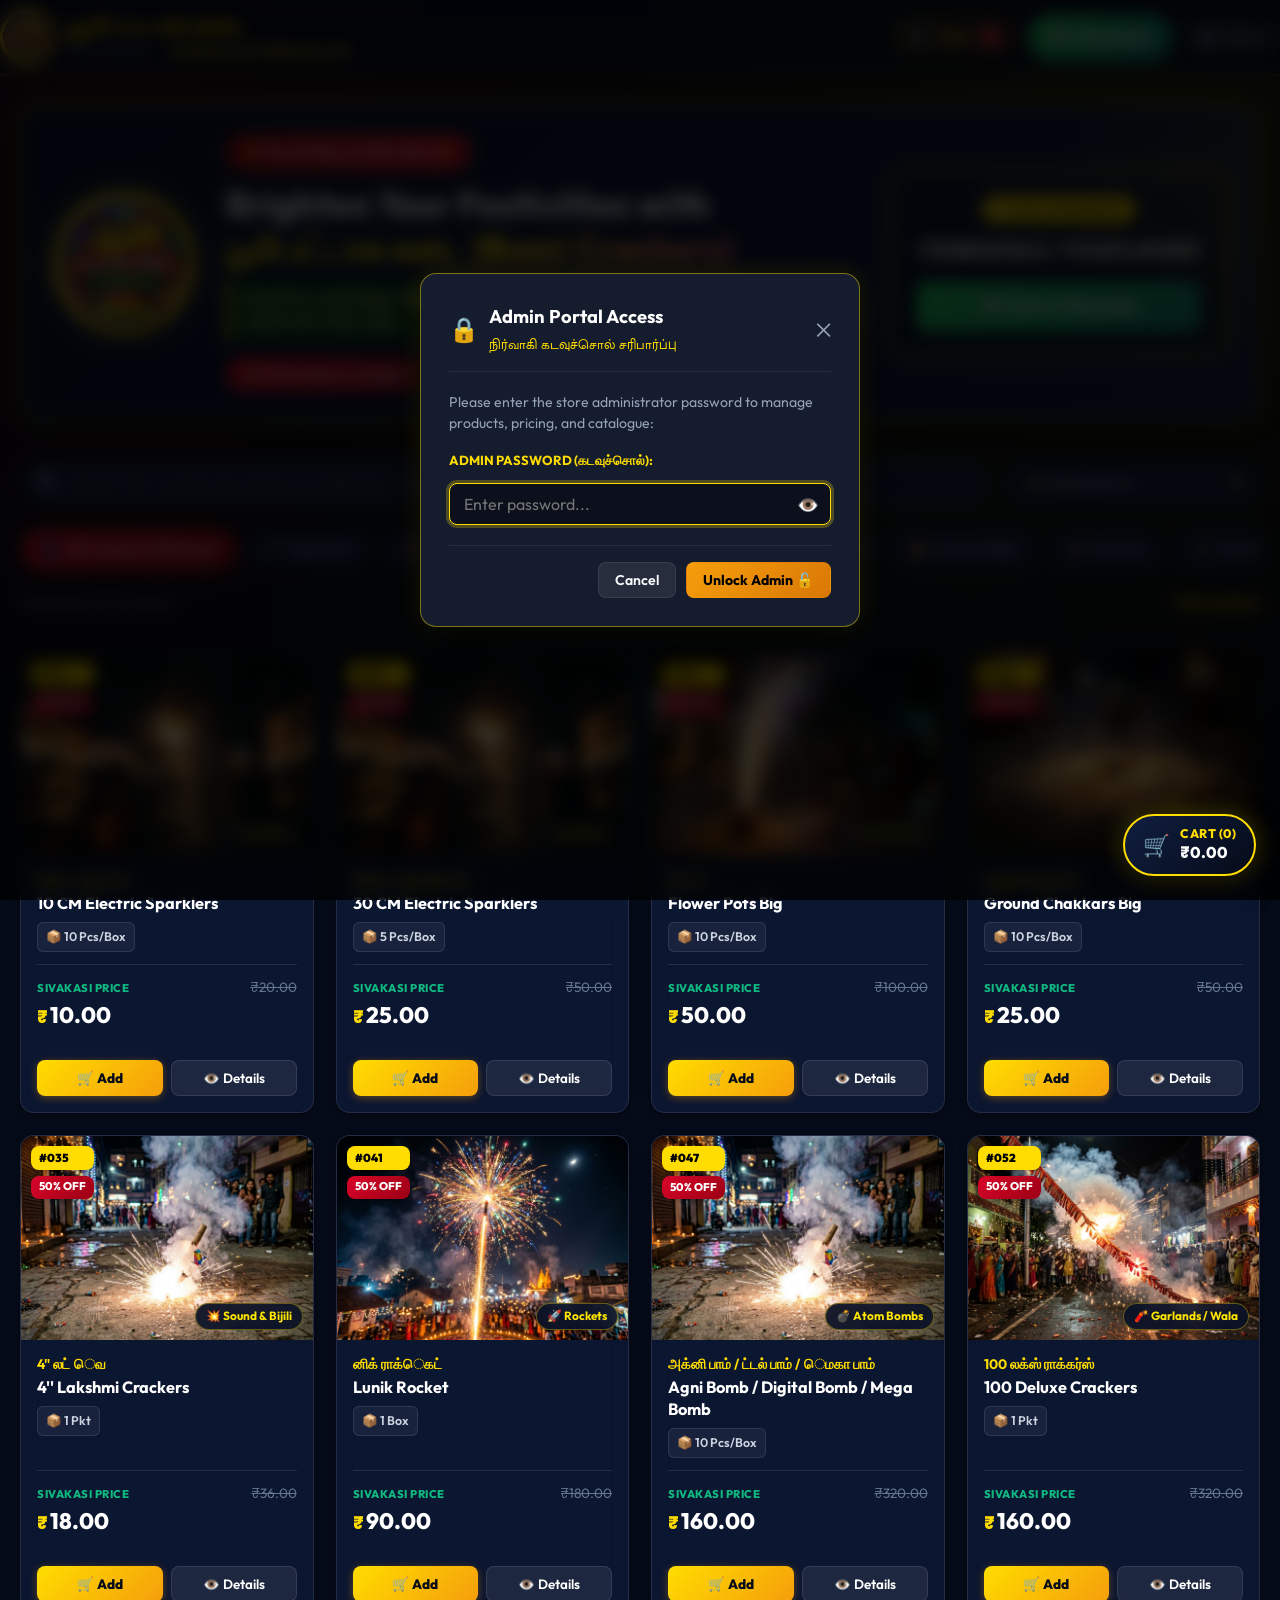
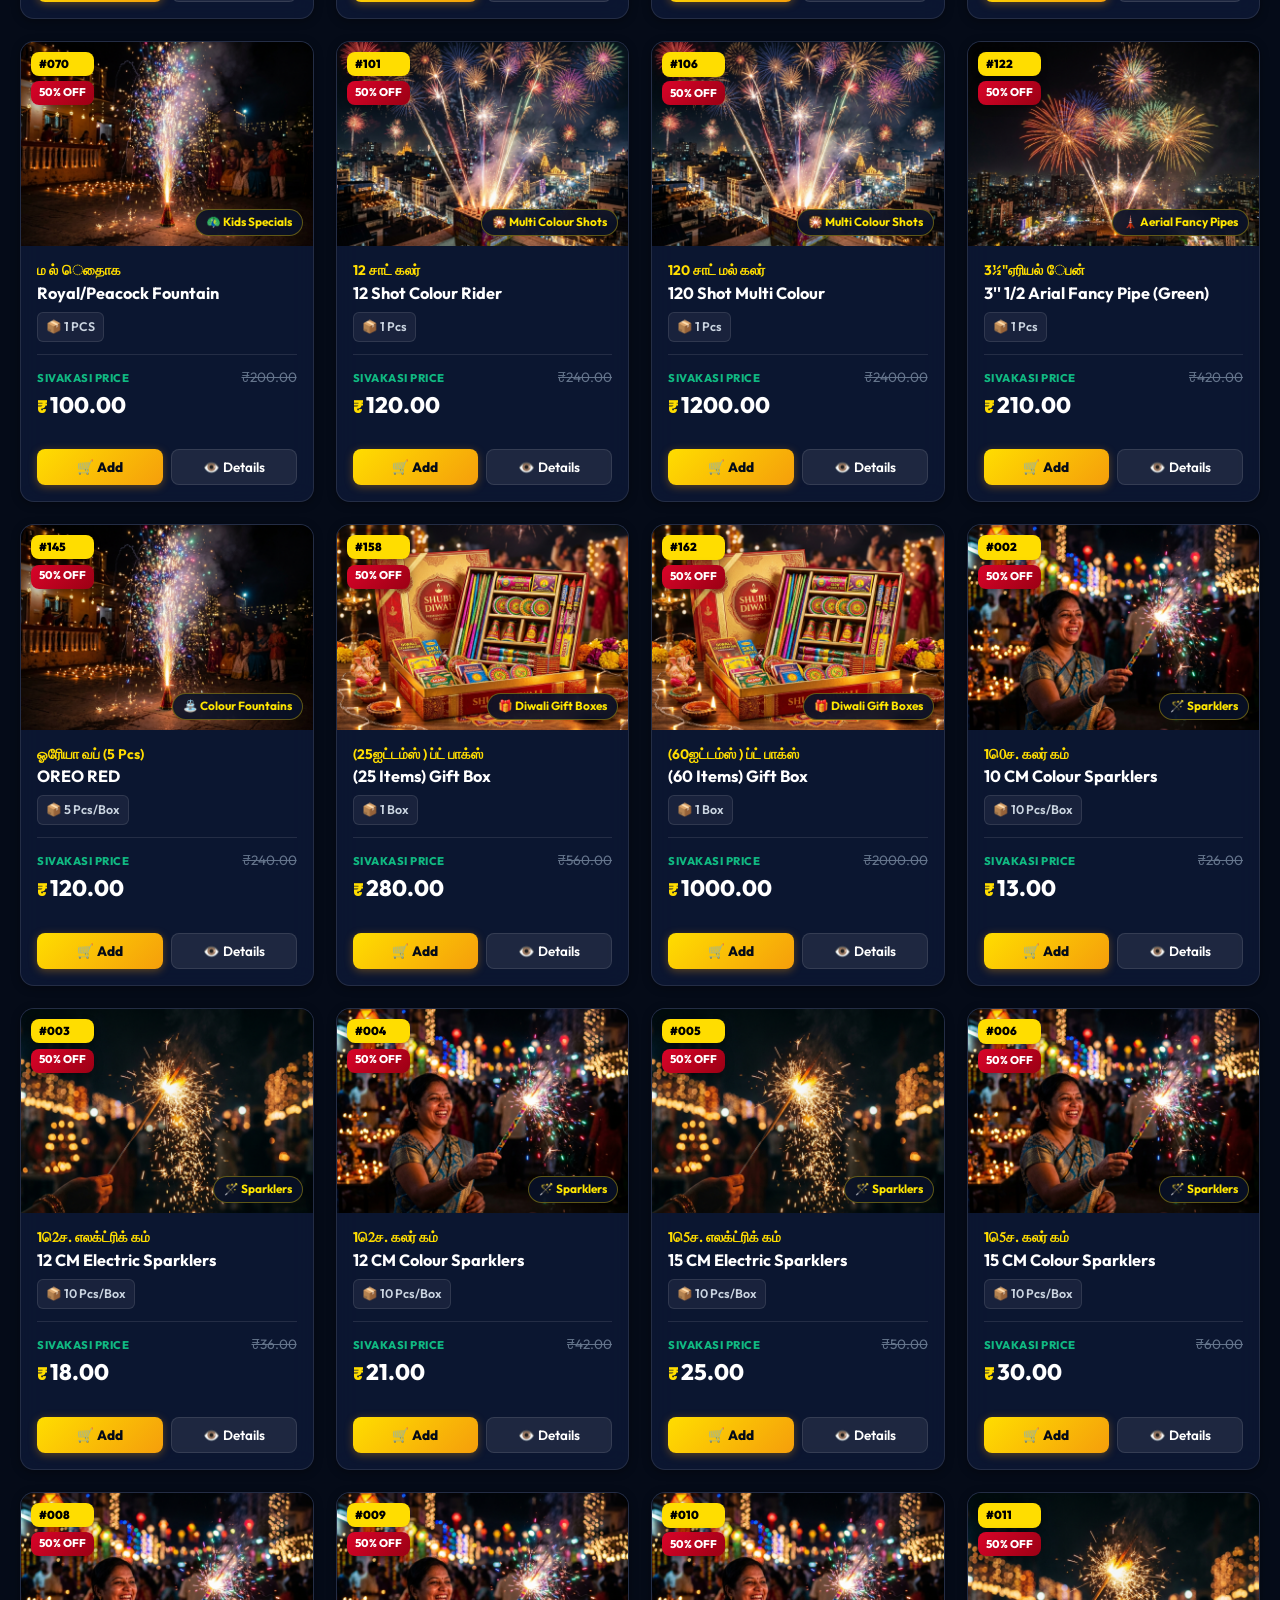
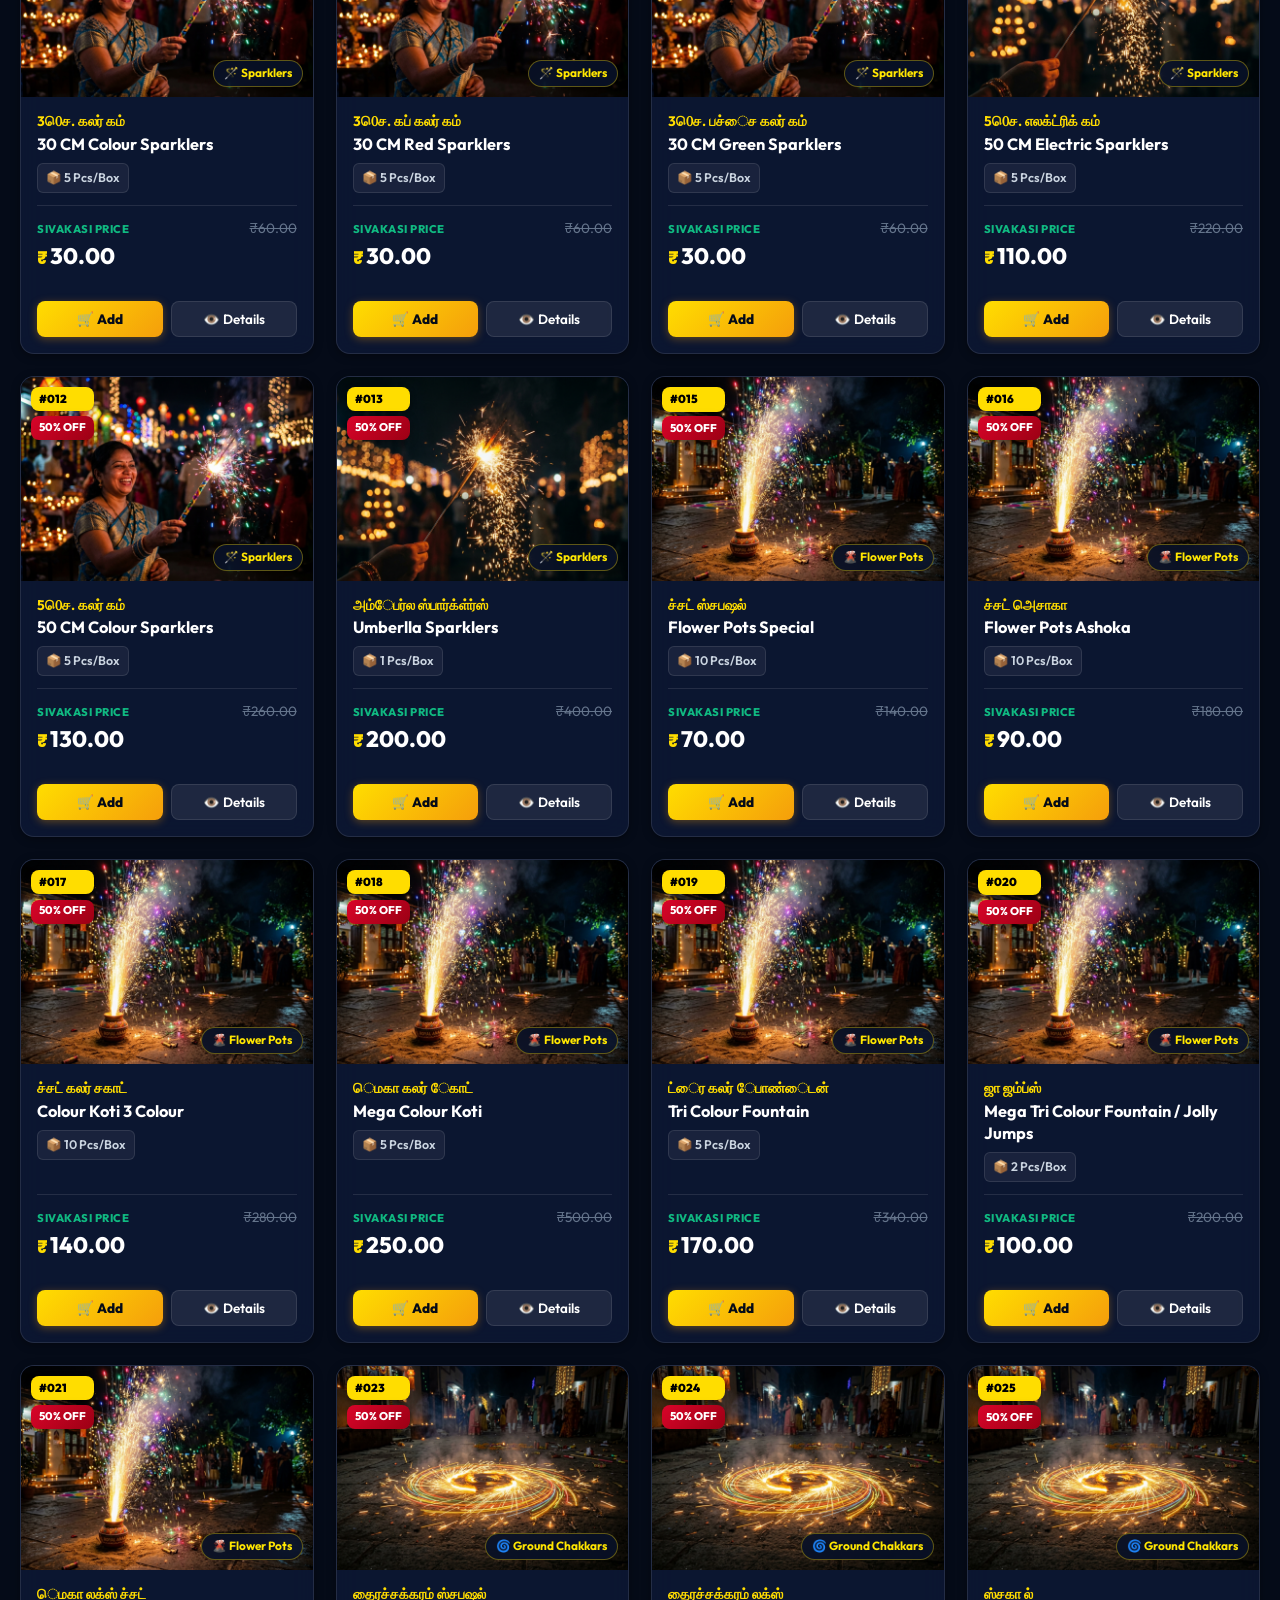
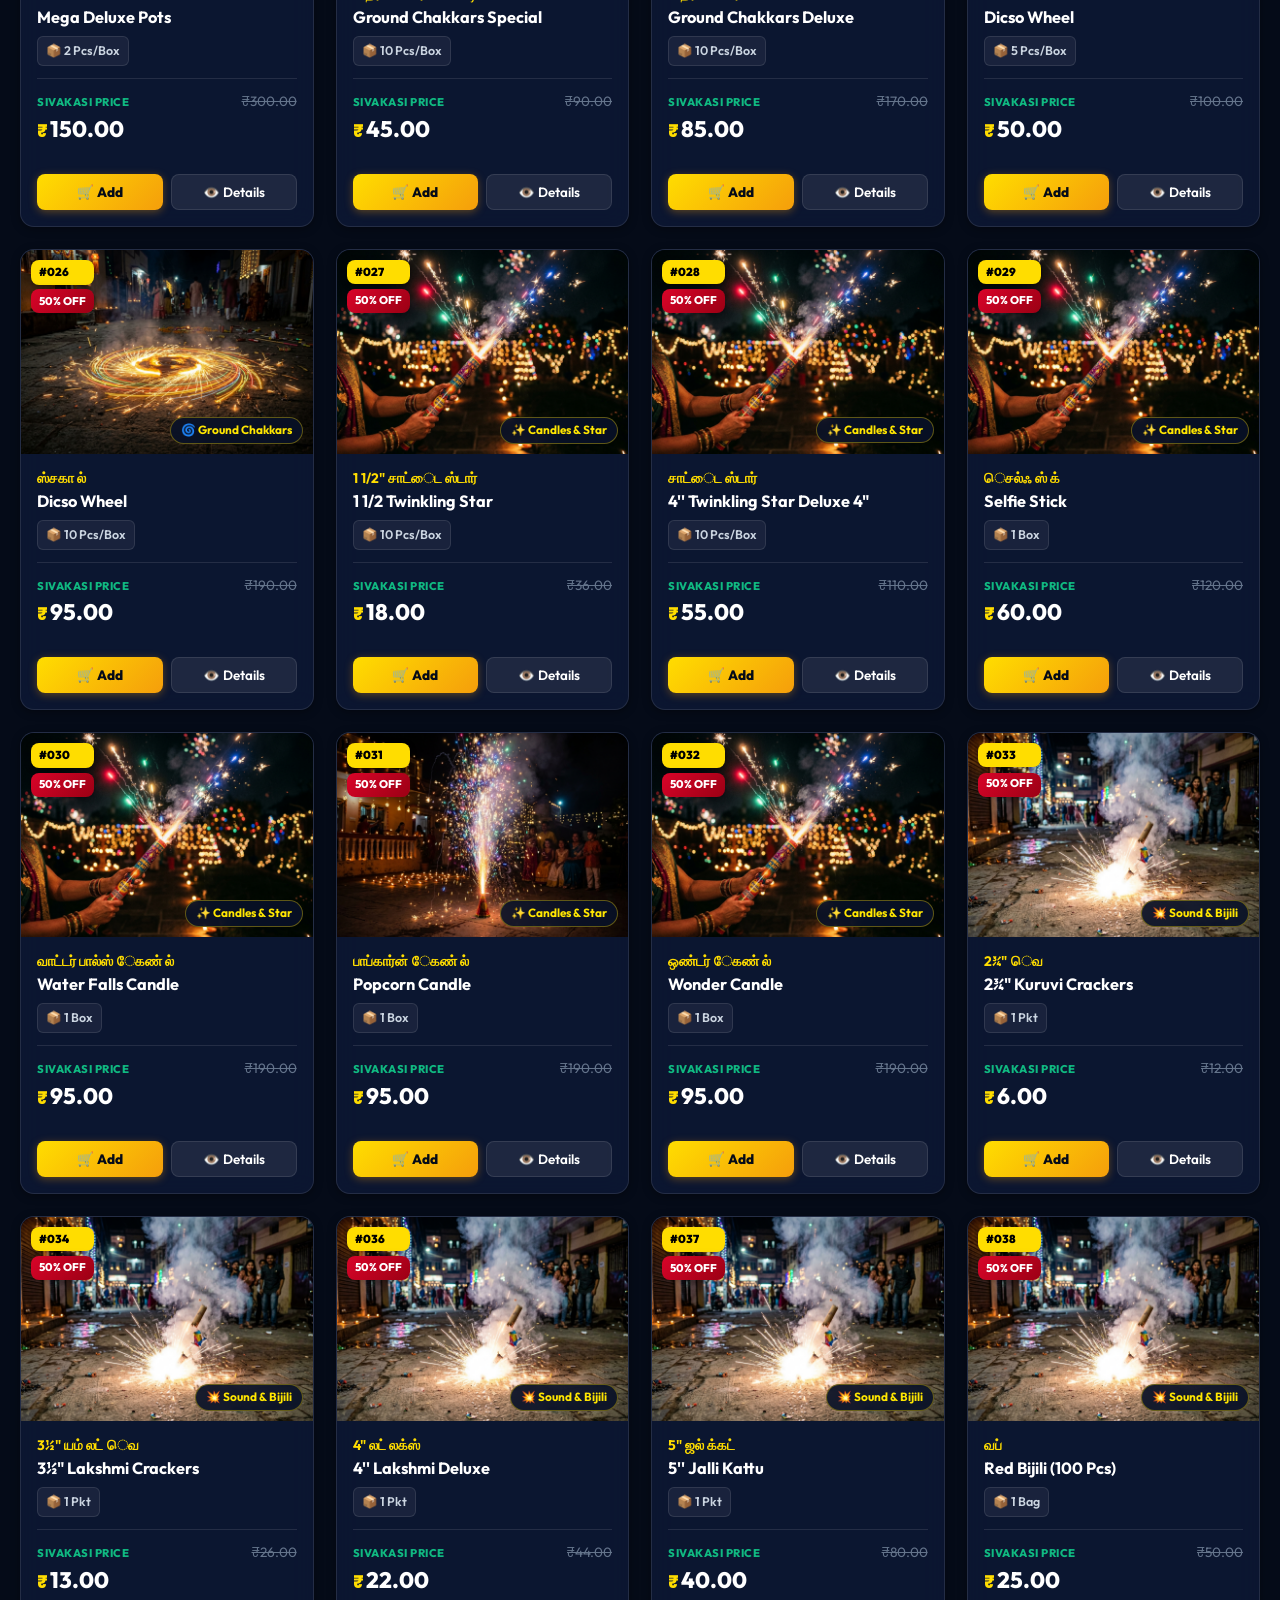
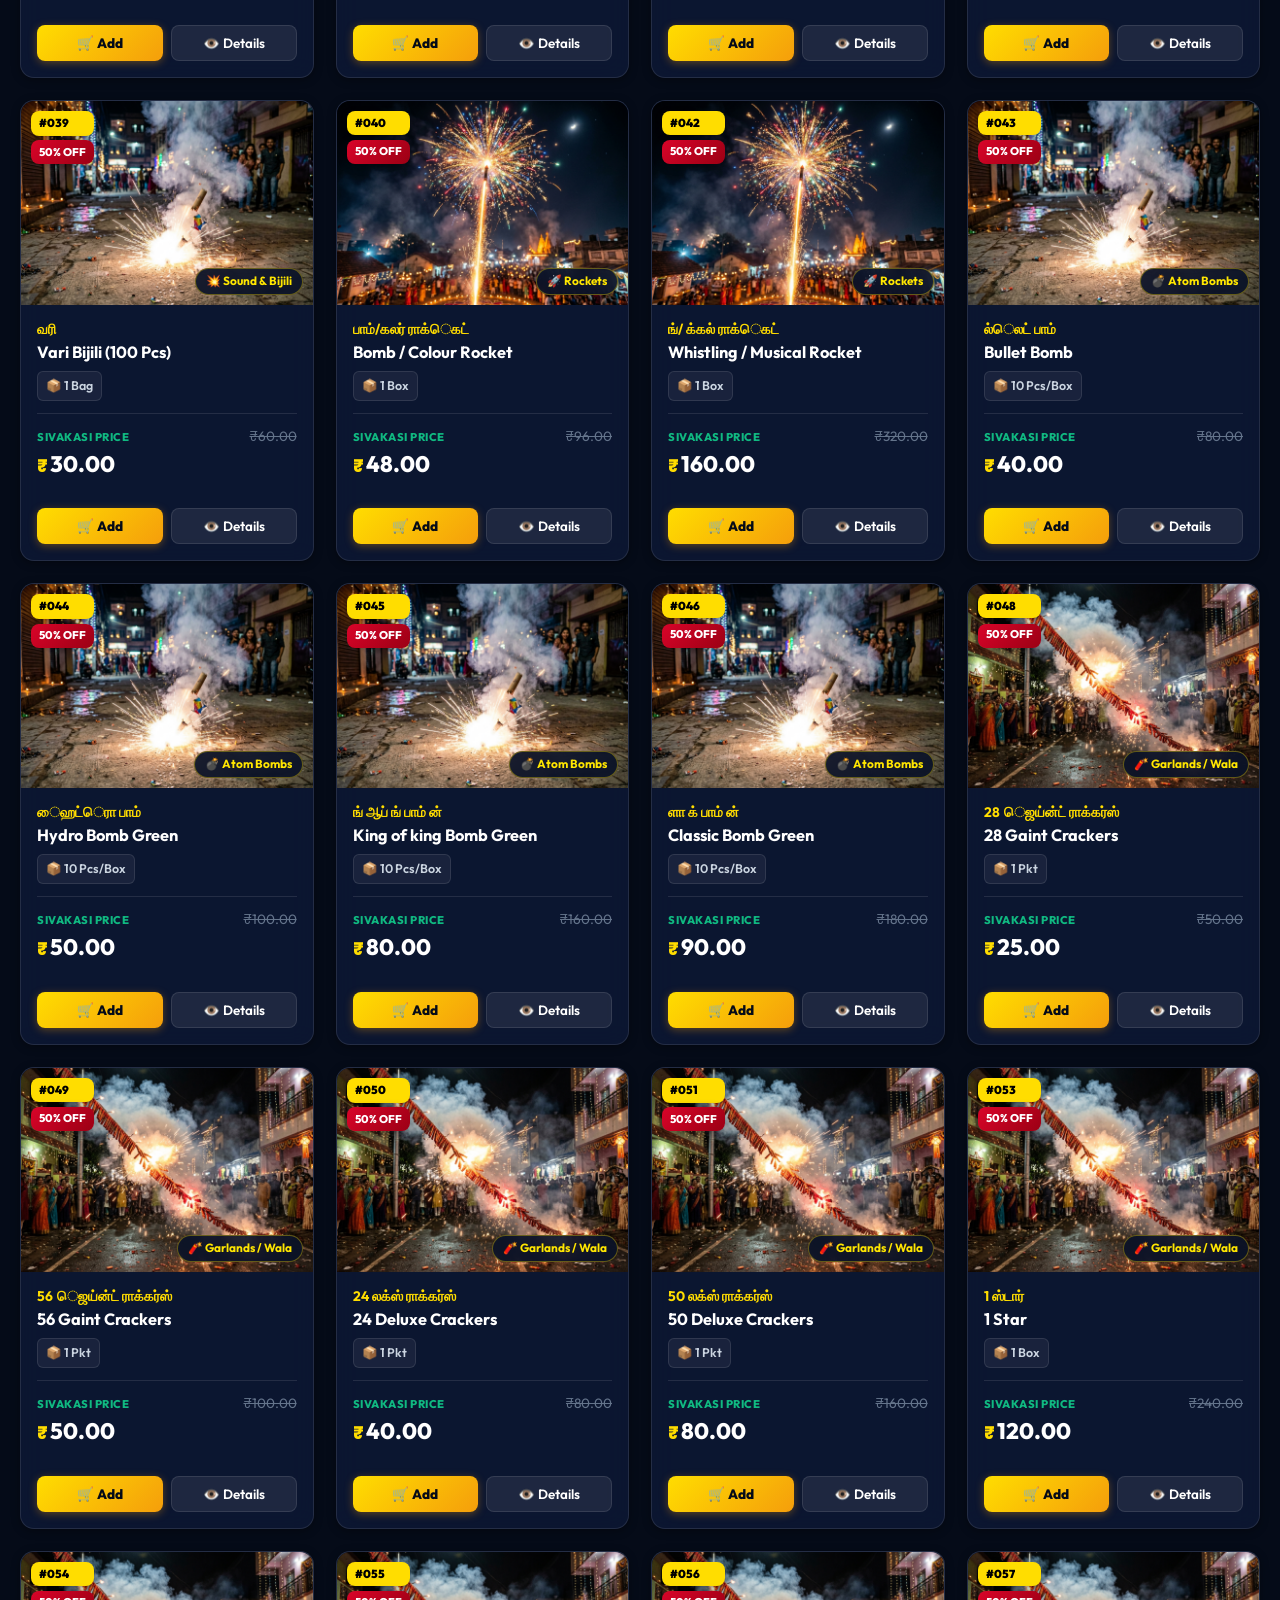
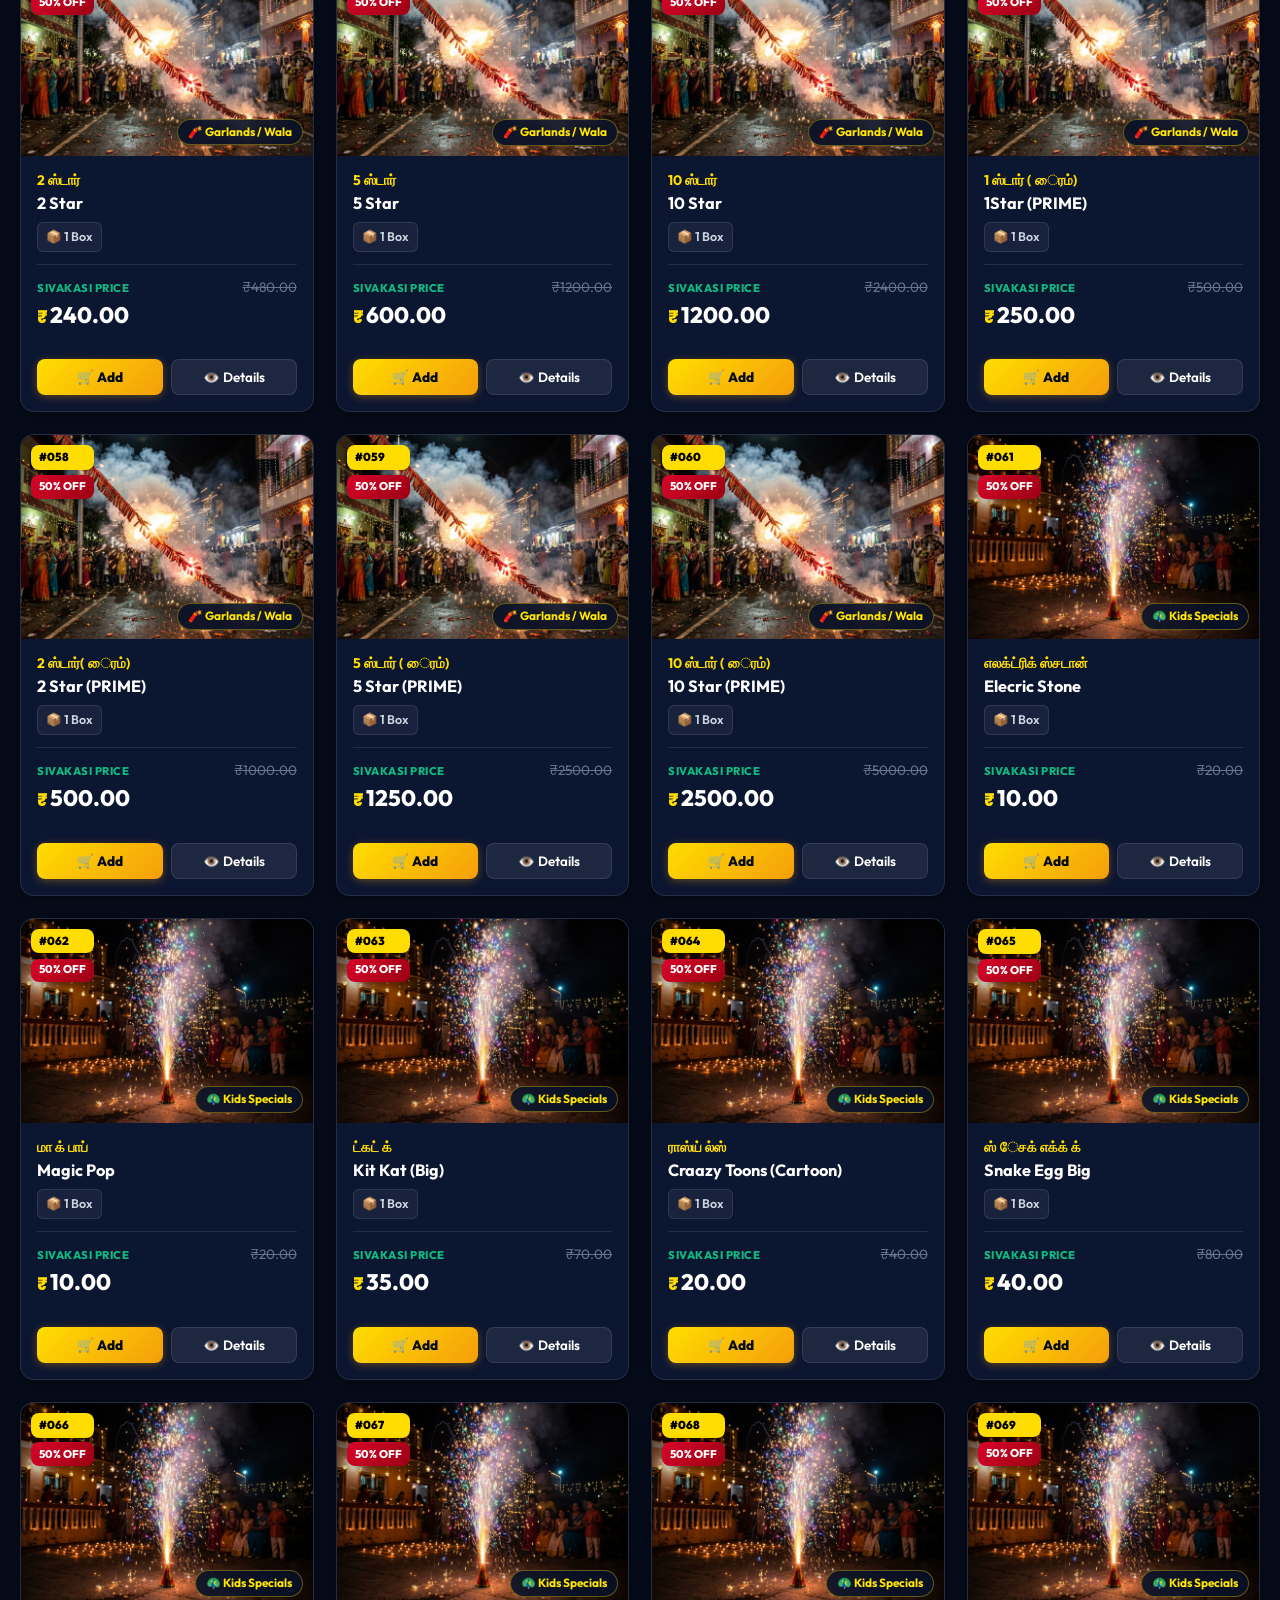
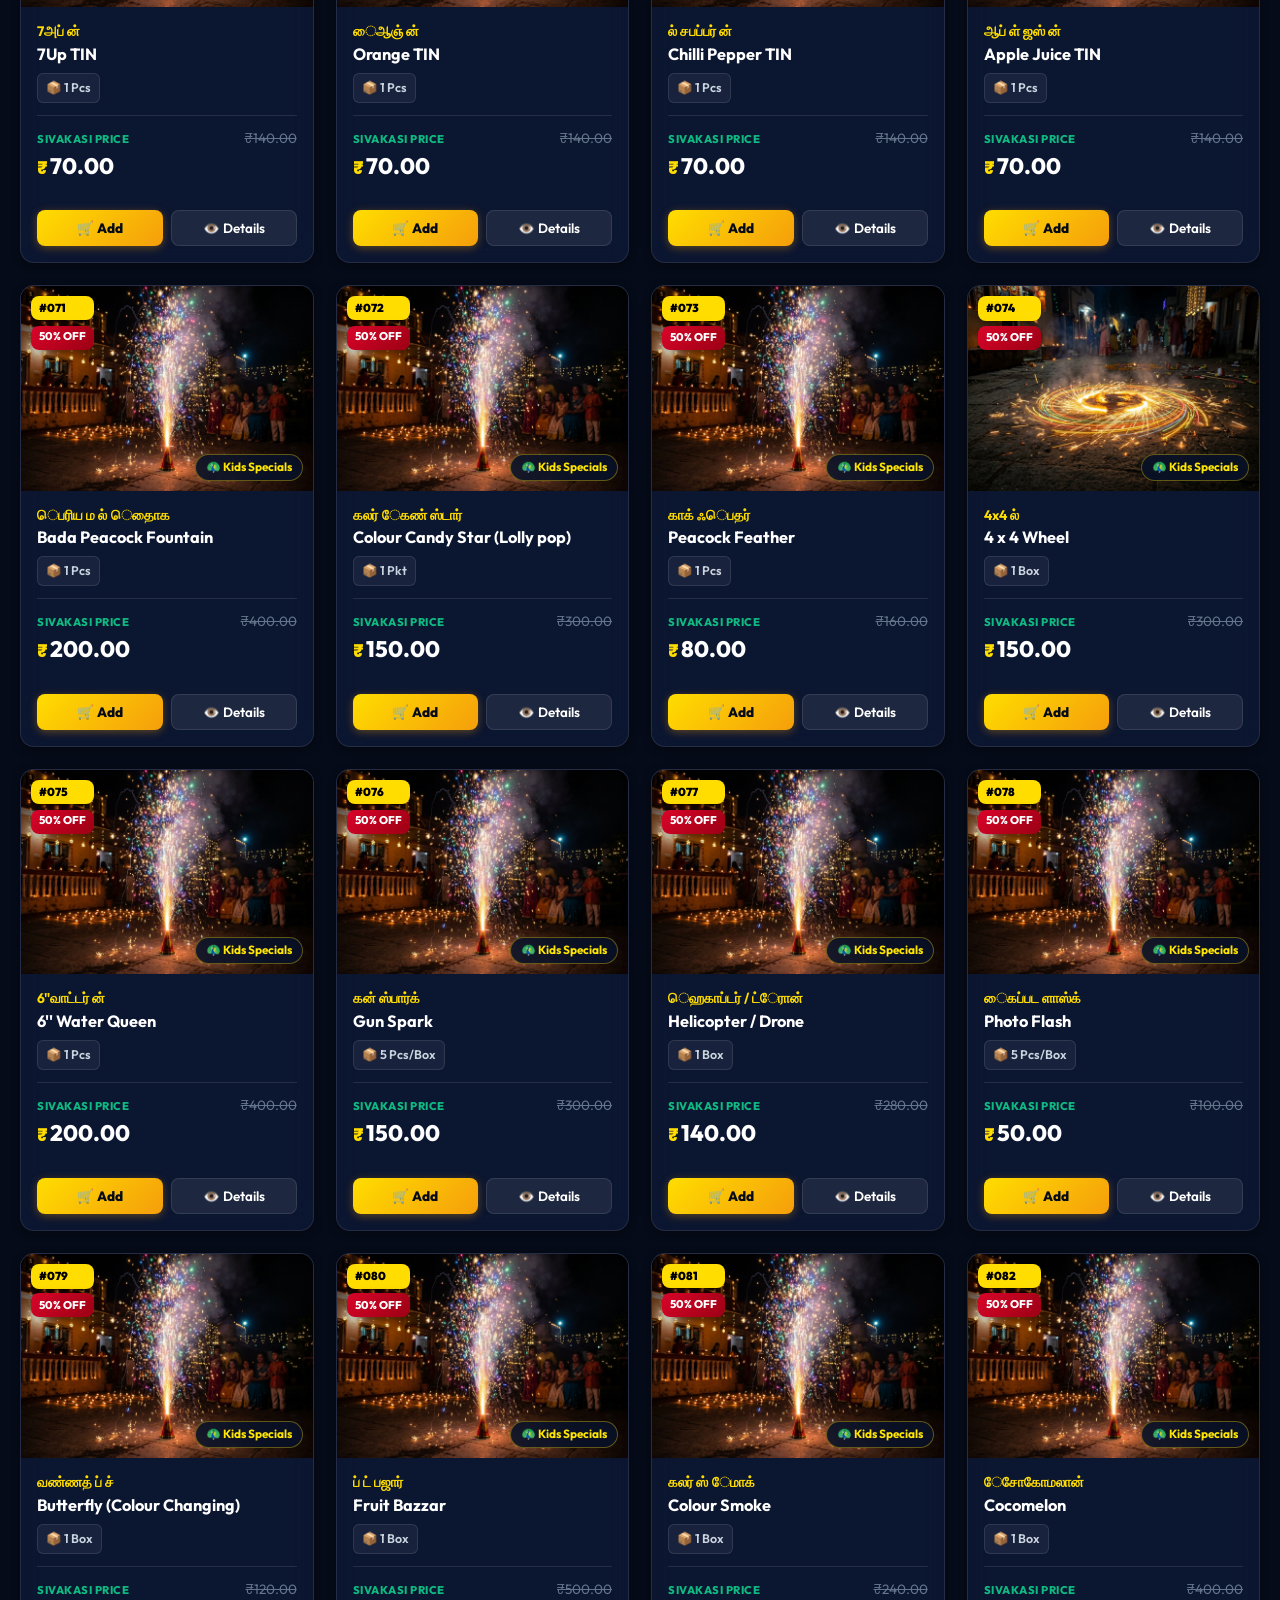
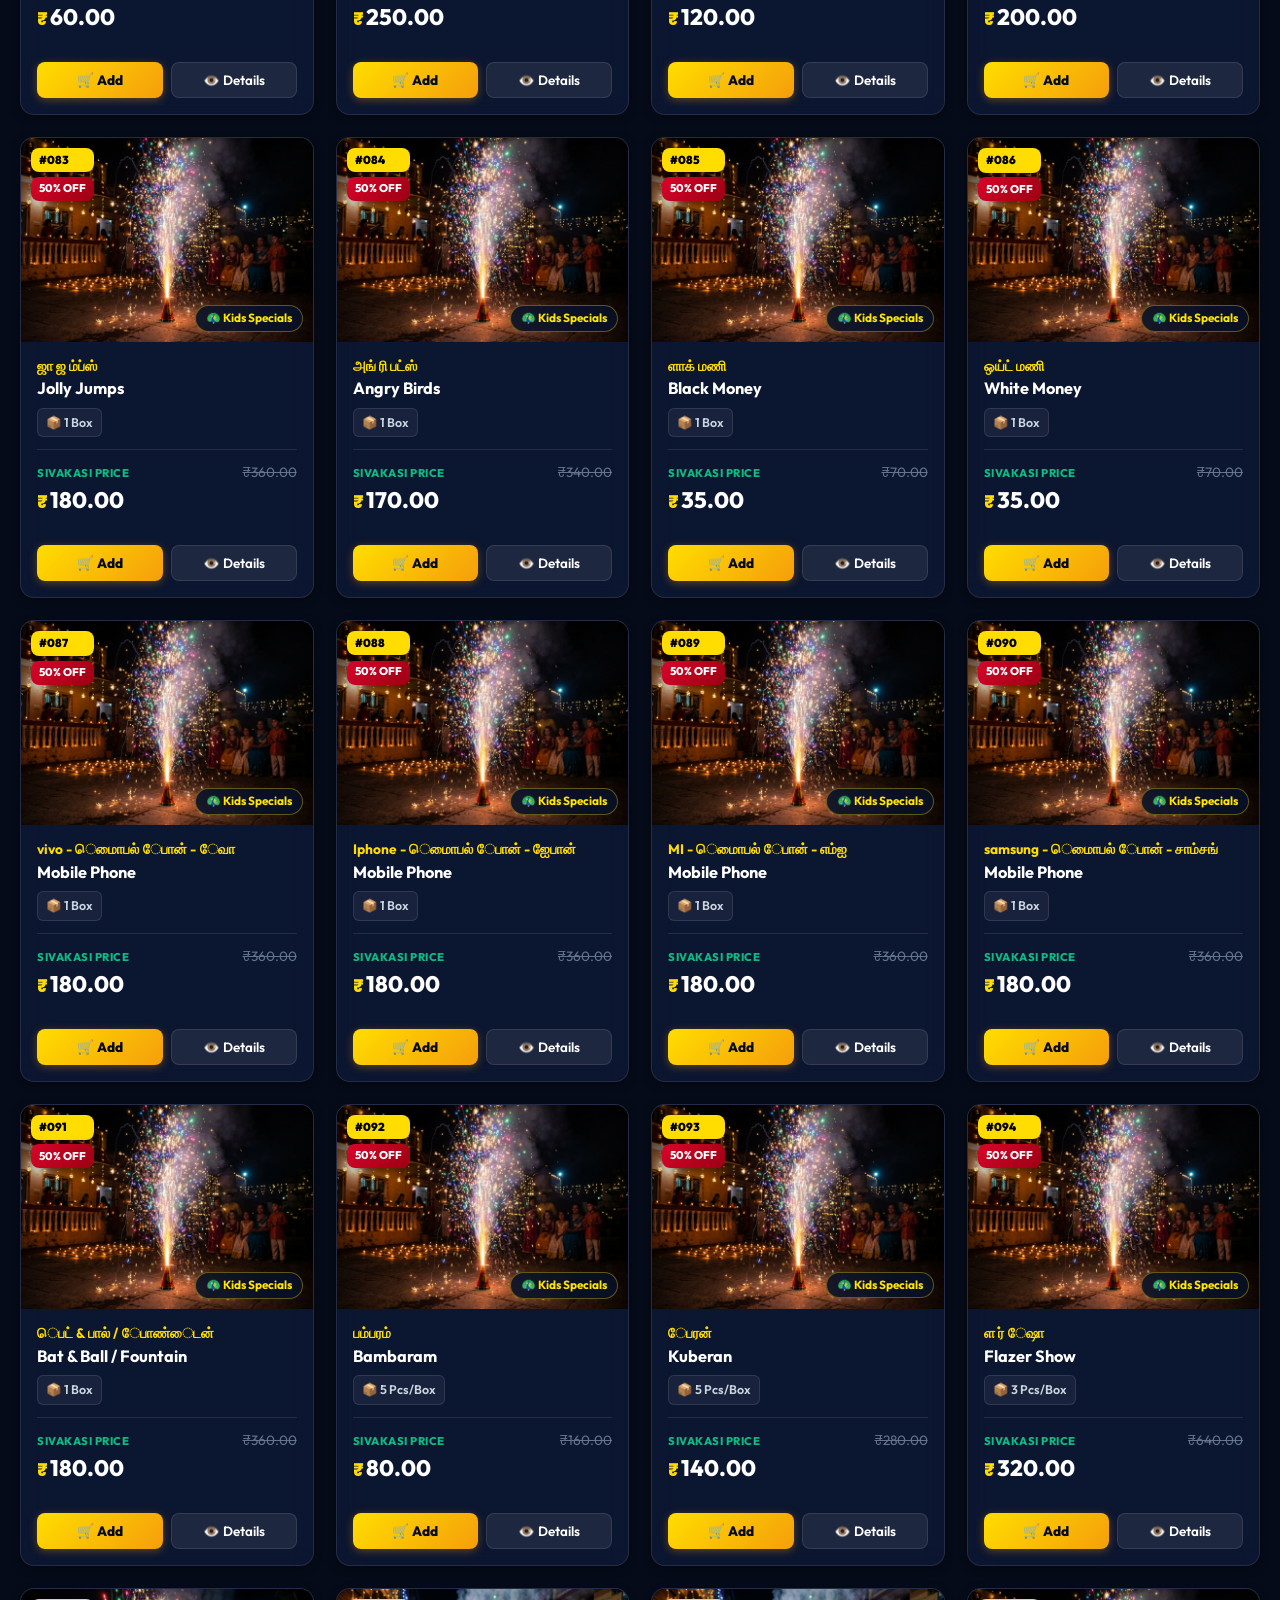
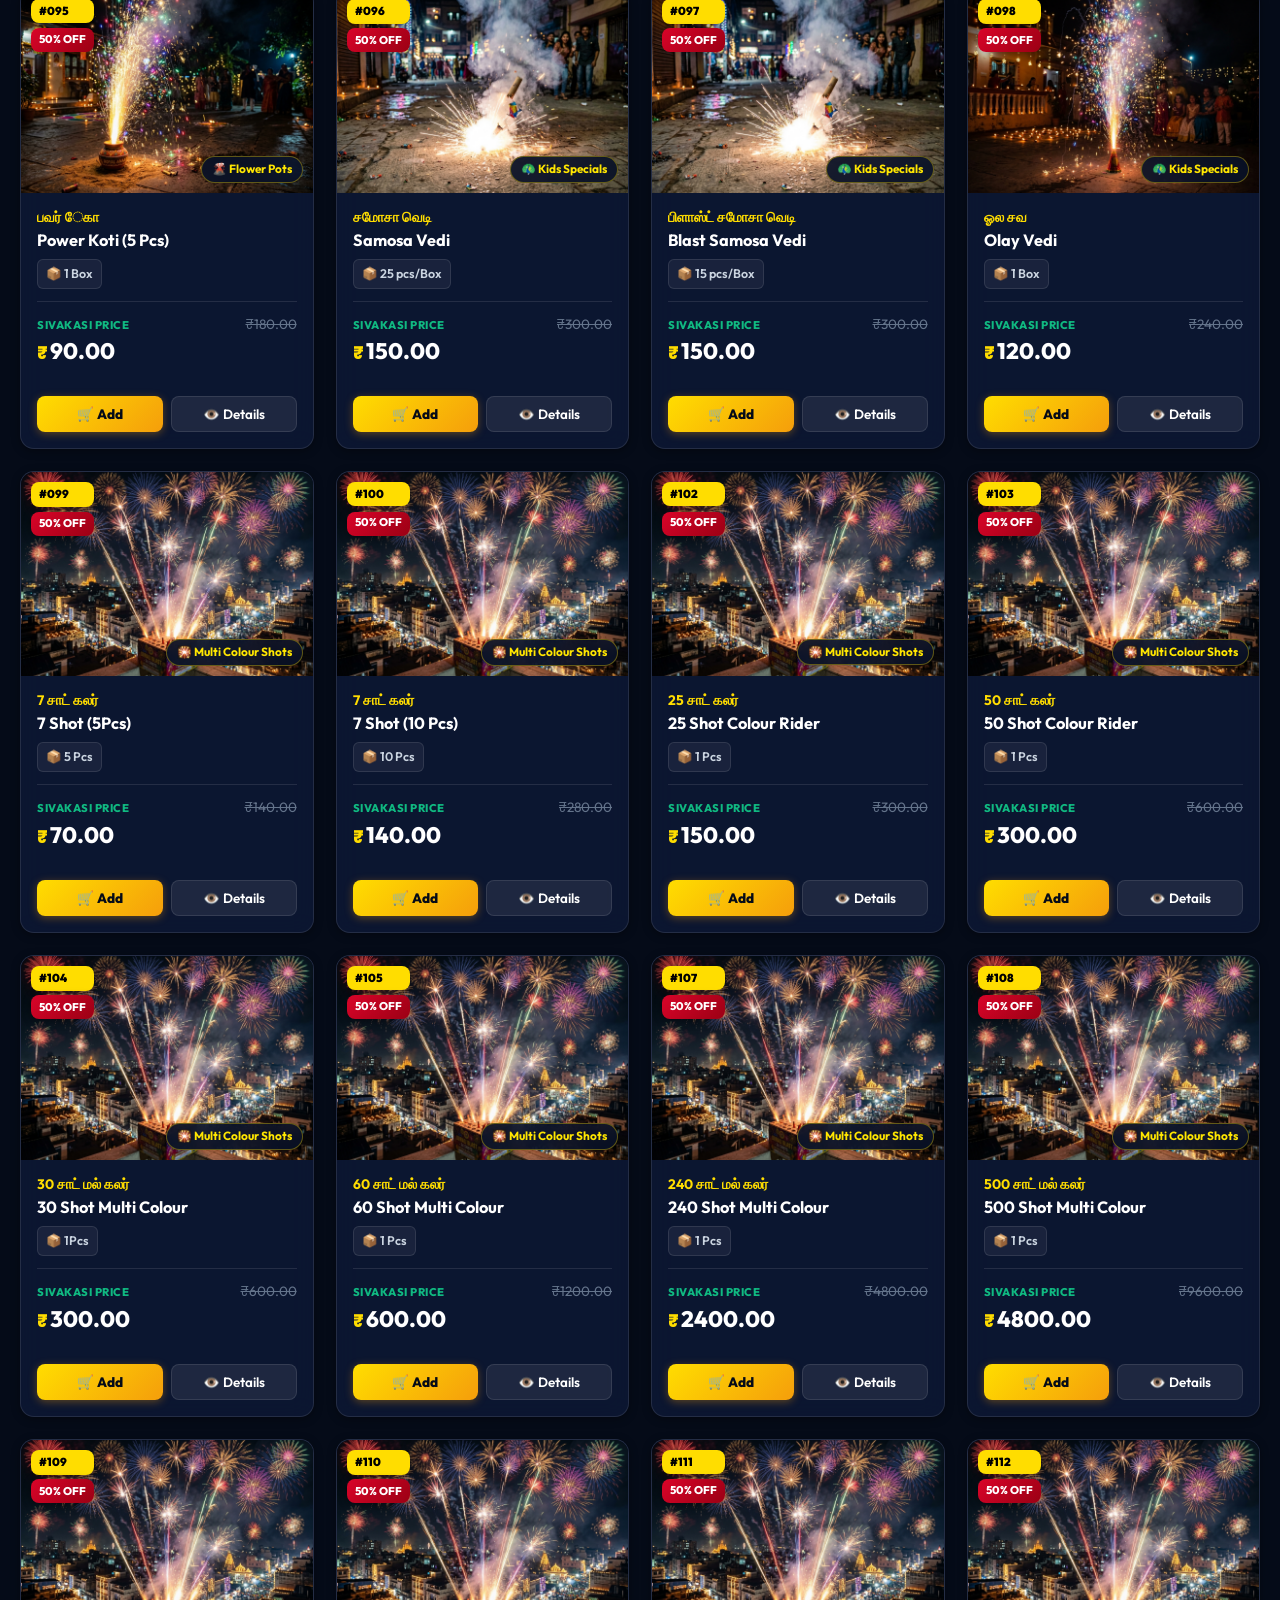
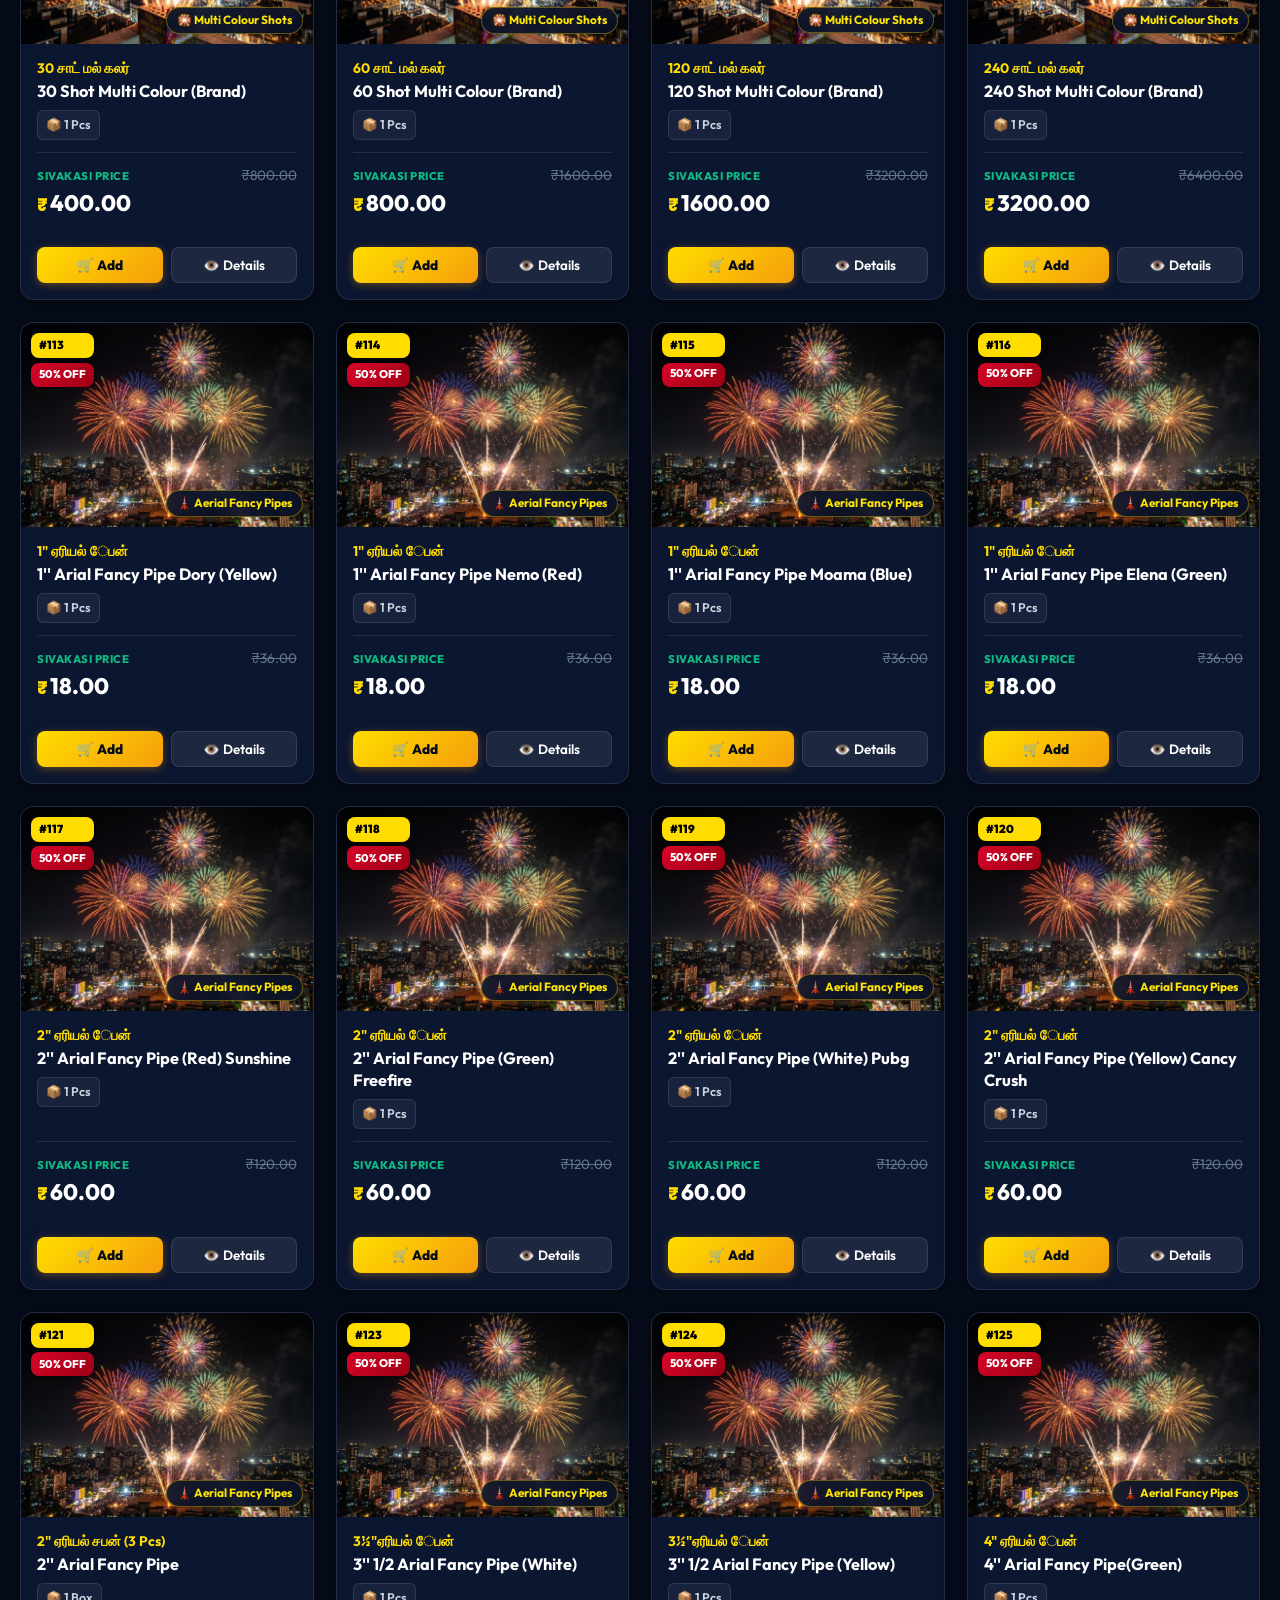
==== admin.html @ 40f090ab "Initial commit: Bumi Crackers website with WhatsApp ordering and password-protected admin portal" ====
<!DOCTYPE html>
<html lang="en">
<head>
  <meta charset="UTF-8">
  <meta http-equiv="refresh" content="0; url=index.html#admin">
  <title>Redirecting to Admin Portal...</title>
  <script>
    window.location.replace("index.html#admin");
  </script>
</head>
<body style="background:#070a13; color:#fff; font-family: sans-serif; text-align: center; padding-top: 50px;">
  <h2>Redirecting to Bumi Crackers Admin Portal...</h2>
  <p><a href="index.html#admin" style="color: #ffd700;">Click here if you are not redirected automatically</a></p>
</body>
</html>
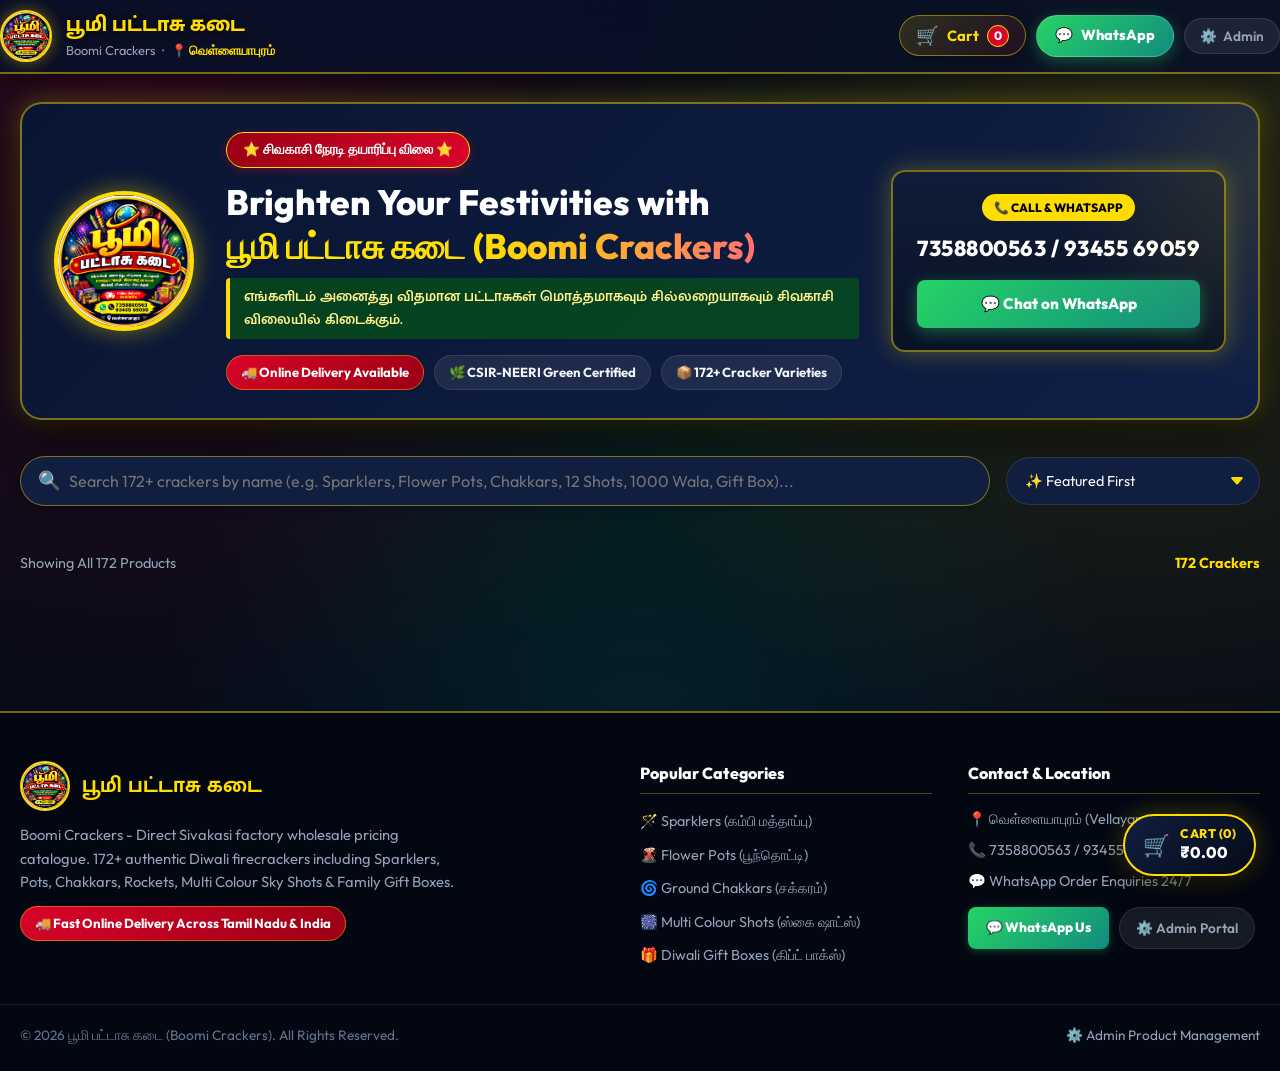
==== commit e73fb17d: "refactor: rename branding from Bumi Crackers to Boomi Crackers across entire project" ====
--- a/admin.html
+++ b/admin.html
@@ -3,13 +3,13 @@
 <head>
   <meta charset="UTF-8">
   <meta http-equiv="refresh" content="0; url=index.html#admin">
-  <title>Redirecting to Admin Portal...</title>
+  <title>Boomi Crackers - Admin Portal</title>
   <script>
     window.location.replace("index.html#admin");
   </script>
 </head>
 <body style="background:#070a13; color:#fff; font-family: sans-serif; text-align: center; padding-top: 50px;">
-  <h2>Redirecting to Bumi Crackers Admin Portal...</h2>
+  <h2>Redirecting to Boomi Crackers Admin Portal...</h2>
   <p><a href="index.html#admin" style="color: #ffd700;">Click here if you are not redirected automatically</a></p>
 </body>
 </html>
